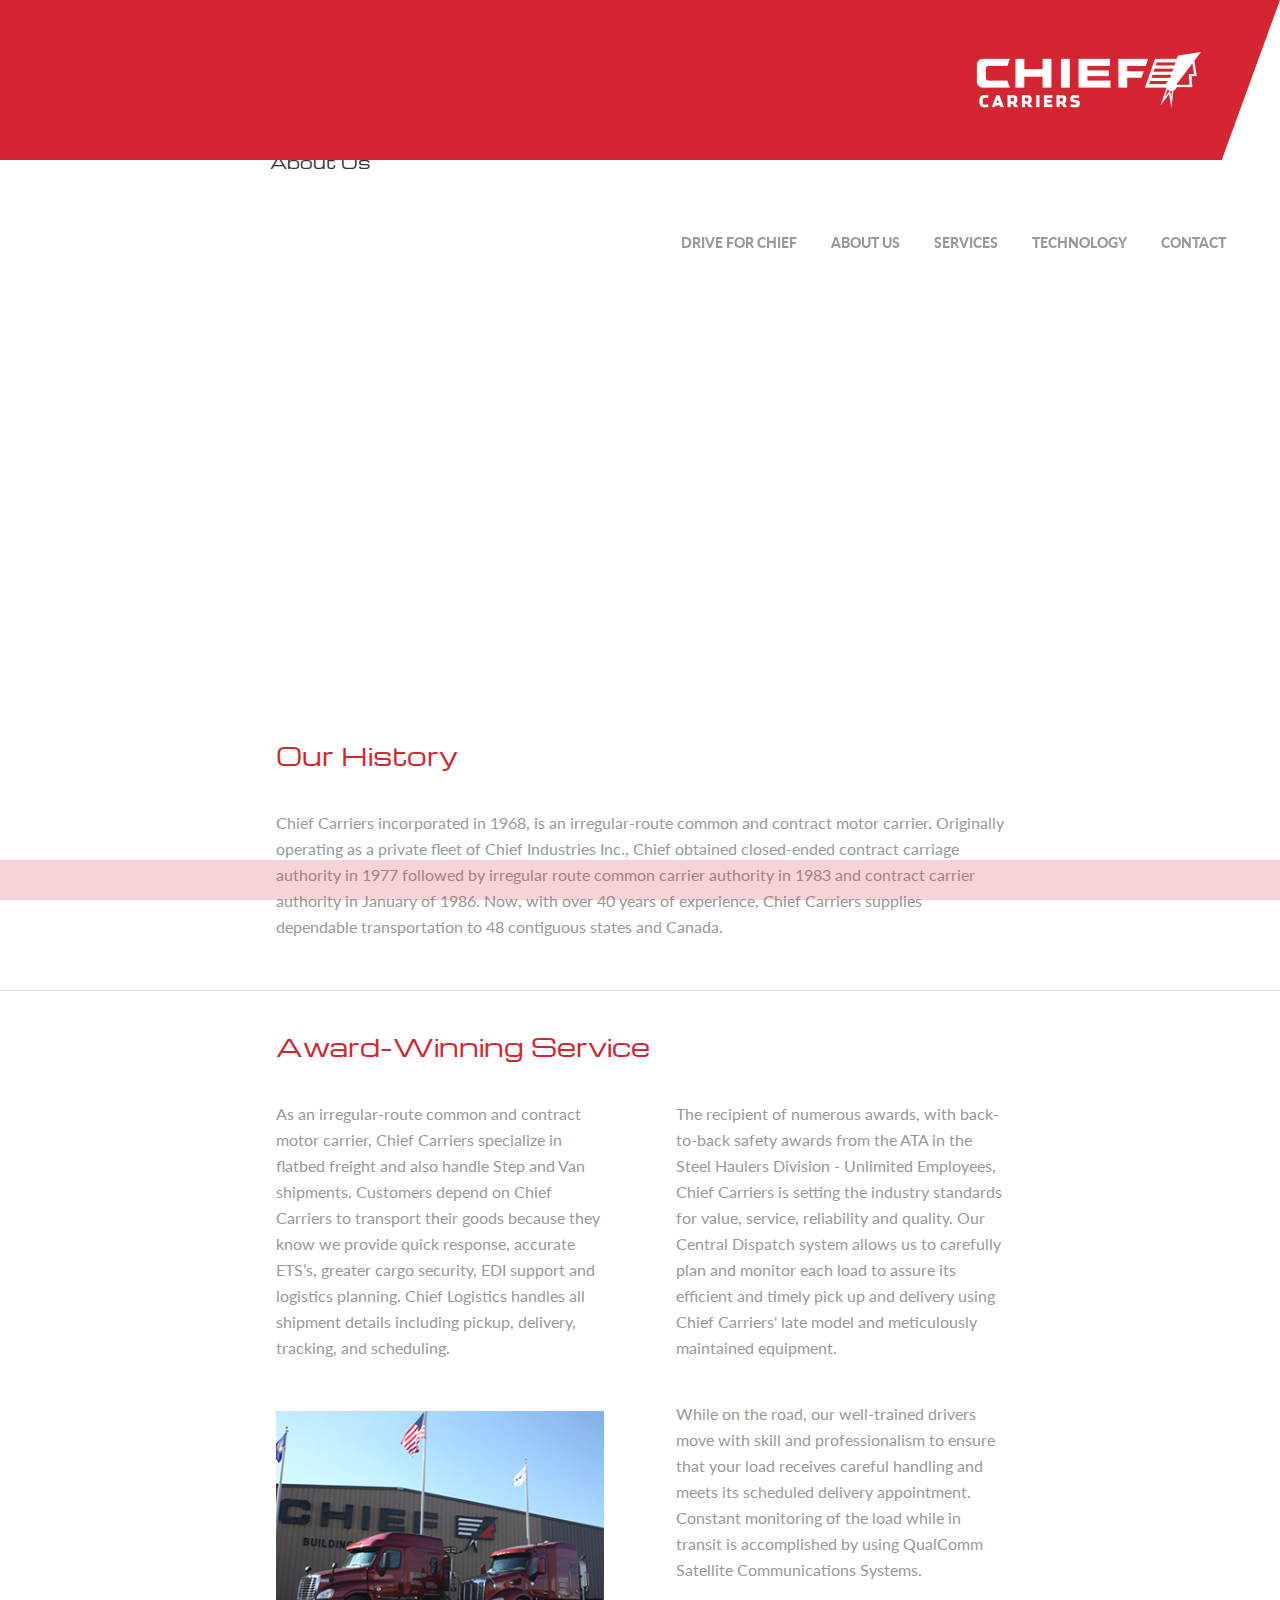
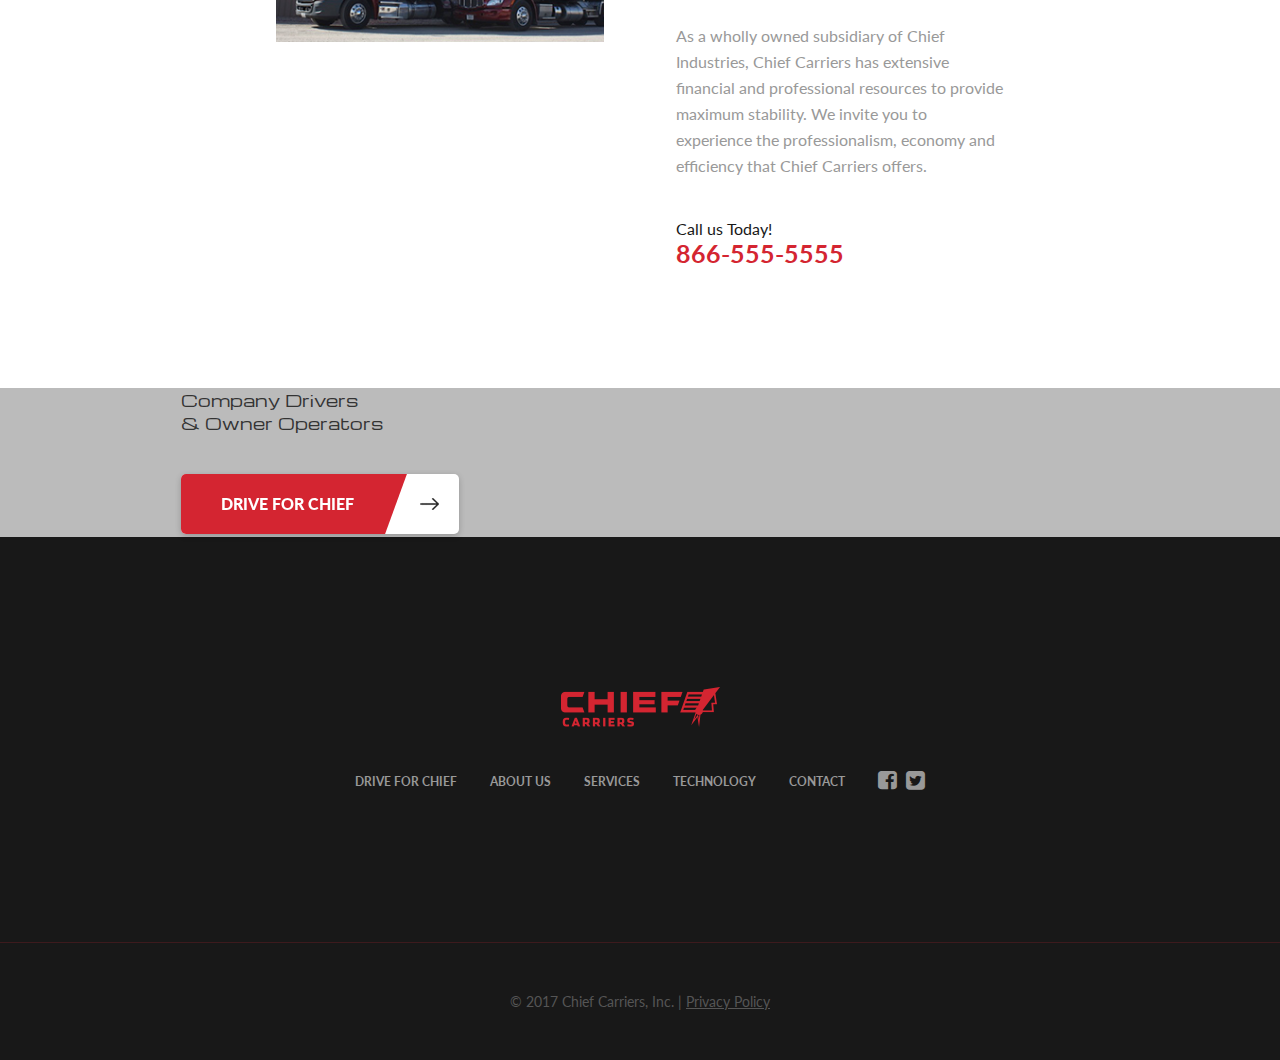
==== about-us.html @ 3b841521 "initial commit" ====
<!DOCTYPE html>
<html>
<head>
    
    <meta charset="utf-8">
    <meta http-equiv="X-UA-Compatible" content="IE=edge,chrome=1">
    <title></title>
    <meta name="description" content="">
    <meta name="viewport" content="width=device-width, initial-scale=1, maximum-scale=1, user-scalable=no"/>

    <link href='https://fonts.googleapis.com/css?family=Lato:300,400,700,900' rel='stylesheet' type='text/css'>
    <link href="https://fonts.googleapis.com/css?family=Michroma" rel="stylesheet">

    <link rel="stylesheet" href="css/font-awesome.min.css">
    <link rel="stylesheet" href="css/main.css">

</head>

<body> 
        
    <header>
    <div class="container">
        <div class="logo"><a href="index.html"><img src="img/logo.png" width="224"></a></div>
        <nav>
            <ul>
                <li><a href="">Drive for Chief</a></li>
                <li><a href="">About Us</a></li>
                <li><a href="">Services</a></li>
                <li><a href="">Technology</a></li>
                <li><a href="">Contact</a></li>
            </ul>
        </nav>
        <ul class="contact-header">
            <li class="phone-header">866-555-5555</li>
            <li>
                <a href=""><i class="fa fa-facebook-square"></i></a>
                &nbsp;
                <a href=""><i class="fa fa-twitter-square"></i></a> 
            </li>
        </ul>
        </div>  
    </header>
        
    <div id="main">

         <div class="page-hero">
            <div class="col-1-2 flex-center">
                <div class="hero-copy">
                    <h3>About Us</h3>
                </div>      
            </div>      
        </div>

        <div class="page-content">
            <div class="container">
                <div class="col-1-1">
                    
                    <h3 class="section-heading">Our History</h3>
                    <p>Chief Carriers incorporated in 1968, is an irregular-route common and contract motor carrier. Originally operating as a private fleet of Chief Industries Inc., Chief obtained closed-ended contract carriage authority in 1977 followed by irregular route common carrier authority in 1983 and contract carrier authority in January of 1986. Now, with over 40 years of experience, Chief Carriers supplies dependable transportation to 48 contiguous states and Canada.</p>
                </div>
            </div>

            <div class="section-break"></div>

            <div class="container">
                
                    <div class="col-1-1">
                        <h3 class="section-heading">Award-Winning Service</h3>
                    </div>
                    <div class="clearfix">
                        <div class="col-1-2">
                             <p>
                                 As an irregular-route common and contract motor carrier, Chief Carriers specialize in flatbed freight and also handle Step and Van shipments. Customers depend on Chief Carriers to transport their goods because they know we provide quick response, accurate ETS’s, greater cargo security, EDI support and logistics planning. Chief Logistics handles all shipment details including pickup, delivery, tracking, and scheduling.
                             </p>
                             <div class="inset-img">
                                <img src="img/about-inset.jpg">   
                             </div>                  
                        </div>
                        <div class="col-1-2">
                            <p>
                                 The recipient of numerous awards, with back-to-back safety awards from the ATA in the Steel Haulers Division - Unlimited Employees, Chief Carriers is setting the industry standards for value, service, reliability and quality. Our Central Dispatch system allows us to carefully plan and monitor each load to assure its efficient and timely pick up and delivery using Chief Carriers' late model and meticulously maintained equipment.
                            </p>
                             <p>
                                 While on the road, our well-trained drivers move with skill and professionalism to ensure that your load receives careful handling and meets its scheduled delivery appointment. Constant monitoring of the load while in transit is accomplished by using QualComm Satellite Communications Systems.
                            </p>
                             <p>
                                 As a wholly owned subsidiary of Chief Industries, Chief Carriers has extensive financial and professional resources to provide maximum stability. We invite you to experience the professionalism, economy and efficiency that Chief Carriers offers.
                            </p>
                            <span class="call-us">
                                Call us Today!<br>
                                <strong>866-555-5555</strong>
                            </span>
                        </div>
                    </div>
                   
                
            </div>

        </div>

        <div class="hero-quart clearfix">
            <div class="red-band"></div>
            <div class="col-1-2">
                <div class="hero-img-skew">
                    <div class="hero-img"></div>
                </div>  
            </div>  
            <div class="col-1-2 flex-center">
                <div class="hero-copy">
                    <h3>Company Drivers<br> &amp; Owner Operators</h3>
                    <a href="" class="btn_primary clearfix">
                        <span></span><strong>Drive for Chief</strong><img src="img/arrow-right.png">
                    </a>
                </div>      
            </div>  
        </div>

        <footer>

            <div class="logo-footer"><img src="img/logo-footer.png" width="159"></div>
            <ul class="nav-footer">
                <li><a href="">Drive for Chief</a></li>
                <li><a href="">About Us</a></li>
                <li><a href="">Services</a></li>
                <li><a href="">Technology</a></li>
                <li><a href="">Contact</a></li>
                <li>
                    <a href=""><i class="fa fa-facebook-square"></i></a>
                    &nbsp;
                    <a href=""><i class="fa fa-twitter-square"></i></a> 
                </li>
            </ul>
            <div class="copyright"><span>&copy; 2017 Chief Carriers, Inc.</span> | <a href="">Privacy Policy</a></div>
        
        </footer>
            
    </div>

    
    <script src="https://code.jquery.com/jquery-1.9.1.js"></script>
    <script src="js/main.js"></script>


</body>
</html>
---- css/main.css ----
@charset "UTF-8";
/* easeOutExpo */
/* easeInOutExpo */
/* ––––––––––––––––––––––––––––––––––––––––––––
RESETS
––––––––––––––––––––––––––––––––––––––––––– */
html, body, div, span, applet, object, iframe,
h1, h2, h3, h4, h5, h6, p, blockquote, pre,
a, abbr, acronym, address, big, cite, code,
del, dfn, em, img, ins, kbd, q, s, samp,
small, strike, strong, sub, sup, tt, var,
b, u, i, center,
dl, dt, dd, ol, ul, li,
fieldset, form, label, legend,
table, caption, tbody, tfoot, thead, tr, th, td,
article, aside, canvas, details, embed,
figure, figcaption, footer, header, hgroup,
menu, nav, output, ruby, section, summary,
time, mark, audio, video {
  margin: 0;
  padding: 0;
  border: 0;
  font-size: 100%;
  font: inherit;
  vertical-align: baseline;
}

article, aside, details, figcaption, figure,
footer, header, hgroup, menu, nav, section {
  display: block;
}

/* ––––––––––––––––––––––––––––––––––––––––––––
HELPERS
––––––––––––––––––––––––––––––––––––––––––– */
.clearfix {
  *zoom: 1;
}

.clearfix:before,
.clearfix:after {
  display: table;
  line-height: 0;
  content: "";
}

.clearfix:after {
  clear: both;
}

.clear {
  clear: both;
}

*,
*:after,
*:before {
  -webkit-box-sizing: border-box;
  -moz-box-sizing: border-box;
  box-sizing: border-box;
}

.flex-center {
  display: flex;
  align-items: center;
  justify-content: center;
}

.flex-center-v {
  display: flex;
  align-items: center;
}

/* ––––––––––––––––––––––––––––––––––––––––––––
GLOBAL STYLES
––––––––––––––––––––––––––––––––––––––––––– */
html, body {
  height: 100%;
  font-family: "Lato", sans-serif;
  font-weight: 400;
  -webkit-font-smoothing: antialiased;
  background: #bbb;
  color: #333;
}

#main {
  width: 100%;
  padding-top: 150px;
  margin: 0 auto;
  height: 100%;
  background: white;
}

.container {
  position: relative;
  width: 100%;
  max-width: 800px;
  margin: 0 auto;
}

section {
  padding: 0;
}

.col-1-2 {
  width: 50%;
  float: left;
}

.col-1-3 {
  width: 33.33333%;
  float: left;
}

.col-1-4 {
  width: 25%;
  float: left;
}

.col-20 {
  width: 20%;
  padding-right: 10px;
  float: left;
}
.col-20:last-child {
  padding-right: 0;
}

.col-25 {
  width: 25%;
  padding-right: 10px;
  float: left;
}
.col-25:last-child {
  padding-right: 0;
}

.col-30 {
  width: 30%;
  padding-right: 10px;
  float: left;
}
.col-30:last-child {
  padding-right: 0;
}

.col-40 {
  width: 40%;
  padding-right: 10px;
  float: left;
}
.col-40:last-child {
  padding-right: 0;
}

.col-50 {
  width: 50%;
  padding-right: 10px;
  float: left;
}
.col-50:last-child {
  padding-right: 0;
}

.col-75 {
  width: 75%;
  padding-right: 10px;
  float: left;
}
.col-75:last-child {
  padding-right: 0;
}

.col-80 {
  width: 80%;
  float: left;
}

.btn_primary {
  position: relative;
  display: inline-block;
  padding-right: 45px;
  height: 60px;
  font-size: 16px;
  line-height: 60px;
  text-transform: uppercase;
  text-decoration: none;
  font-weight: 900;
  background: white;
  box-shadow: 0 2px 6px 0 rgba(0, 0, 0, 0.2);
  color: white;
  border-radius: 5px;
  margin-top: 40px;
  overflow: hidden;
  cursor: pointer;
  -moz-transform: translateZ(1px);
  -o-transform: translateZ(1px);
  -ms-transform: translateZ(1px);
  -webkit-transform: translateZ(1px);
  transform: translateZ(1px);
  -webkit-transition: box-shadow 0.6s cubic-bezier(0.19, 1, 0.22, 1);
  -moz-transition: box-shadow 0.6s cubic-bezier(0.19, 1, 0.22, 1);
  -ms-transition: box-shadow 0.6s cubic-bezier(0.19, 1, 0.22, 1);
  -o-transition: box-shadow 0.6s cubic-bezier(0.19, 1, 0.22, 1);
  transition: box-shadow 0.6s cubic-bezier(0.19, 1, 0.22, 1);
}
.btn_primary span {
  position: absolute;
  z-index: 4;
  top: 0;
  left: -63px;
  width: 100%;
  height: 100%;
  display: block;
  background: #d42531;
  -moz-transform: skew(-20deg, 0deg);
  -o-transform: skew(-20deg, 0deg);
  -ms-transform: skew(-20deg, 0deg);
  -webkit-transform: skew(-20deg, 0deg);
  transform: skew(-20deg, 0deg);
}
.btn_primary strong {
  display: block;
  position: relative;
  z-index: 6;
  padding: 0 60px 0 40px;
}
.btn_primary img {
  position: absolute;
  top: 0;
  right: 0;
  z-index: 2;
  display: block;
}
.btn_primary:hover {
  box-shadow: 0 6px 12px 0 rgba(0, 0, 0, 0.4);
}
.btn_primary:hover img {
  -webkit-animation: arrow-next .3s 1;
  -moz-animation: arrow-next .3s 1;
  -o-animation: arrow-next .3s 1;
  animation: arrow-next .3s 1;
}
.btn_primary:focus {
  outline: none;
}

@-webkit-keyframes arrow-next {
  0% {
    -moz-transform: translateX(0);
    -o-transform: translateX(0);
    -ms-transform: translateX(0);
    -webkit-transform: translateX(0);
    transform: translateX(0);
  }
  55% {
    -moz-transform: translateX(60px);
    -o-transform: translateX(60px);
    -ms-transform: translateX(60px);
    -webkit-transform: translateX(60px);
    transform: translateX(60px);
  }
  56% {
    -moz-transform: translateX(-60px);
    -o-transform: translateX(-60px);
    -ms-transform: translateX(-60px);
    -webkit-transform: translateX(-60px);
    transform: translateX(-60px);
  }
  60% {
    -moz-transform: translateX(-60px);
    -o-transform: translateX(-60px);
    -ms-transform: translateX(-60px);
    -webkit-transform: translateX(-60px);
    transform: translateX(-60px);
  }
  100% {
    -moz-transform: translateX(0);
    -o-transform: translateX(0);
    -ms-transform: translateX(0);
    -webkit-transform: translateX(0);
    transform: translateX(0);
  }
}
@-moz-keyframes arrow-next {
  0% {
    -moz-transform: translateX(0);
    -o-transform: translateX(0);
    -ms-transform: translateX(0);
    -webkit-transform: translateX(0);
    transform: translateX(0);
  }
  55% {
    -moz-transform: translateX(60px);
    -o-transform: translateX(60px);
    -ms-transform: translateX(60px);
    -webkit-transform: translateX(60px);
    transform: translateX(60px);
  }
  56% {
    -moz-transform: translateX(-60px);
    -o-transform: translateX(-60px);
    -ms-transform: translateX(-60px);
    -webkit-transform: translateX(-60px);
    transform: translateX(-60px);
  }
  60% {
    -moz-transform: translateX(-60px);
    -o-transform: translateX(-60px);
    -ms-transform: translateX(-60px);
    -webkit-transform: translateX(-60px);
    transform: translateX(-60px);
  }
  100% {
    -moz-transform: translateX(0);
    -o-transform: translateX(0);
    -ms-transform: translateX(0);
    -webkit-transform: translateX(0);
    transform: translateX(0);
  }
}
@-o-keyframes arrow-next {
  0% {
    -moz-transform: translateX(0);
    -o-transform: translateX(0);
    -ms-transform: translateX(0);
    -webkit-transform: translateX(0);
    transform: translateX(0);
  }
  55% {
    -moz-transform: translateX(60px);
    -o-transform: translateX(60px);
    -ms-transform: translateX(60px);
    -webkit-transform: translateX(60px);
    transform: translateX(60px);
  }
  56% {
    -moz-transform: translateX(-60px);
    -o-transform: translateX(-60px);
    -ms-transform: translateX(-60px);
    -webkit-transform: translateX(-60px);
    transform: translateX(-60px);
  }
  60% {
    -moz-transform: translateX(-60px);
    -o-transform: translateX(-60px);
    -ms-transform: translateX(-60px);
    -webkit-transform: translateX(-60px);
    transform: translateX(-60px);
  }
  100% {
    -moz-transform: translateX(0);
    -o-transform: translateX(0);
    -ms-transform: translateX(0);
    -webkit-transform: translateX(0);
    transform: translateX(0);
  }
}
@keyframes arrow-next {
  0% {
    -moz-transform: translateX(0);
    -o-transform: translateX(0);
    -ms-transform: translateX(0);
    -webkit-transform: translateX(0);
    transform: translateX(0);
  }
  55% {
    -moz-transform: translateX(60px);
    -o-transform: translateX(60px);
    -ms-transform: translateX(60px);
    -webkit-transform: translateX(60px);
    transform: translateX(60px);
  }
  56% {
    -moz-transform: translateX(-60px);
    -o-transform: translateX(-60px);
    -ms-transform: translateX(-60px);
    -webkit-transform: translateX(-60px);
    transform: translateX(-60px);
  }
  60% {
    -moz-transform: translateX(-60px);
    -o-transform: translateX(-60px);
    -ms-transform: translateX(-60px);
    -webkit-transform: translateX(-60px);
    transform: translateX(-60px);
  }
  100% {
    -moz-transform: translateX(0);
    -o-transform: translateX(0);
    -ms-transform: translateX(0);
    -webkit-transform: translateX(0);
    transform: translateX(0);
  }
}
header {
  position: fixed;
  z-index: 9999;
  top: 0;
  width: 100%;
  height: 160px;
  -webkit-transform: translateZ(0);
  -webkit-backface-visibility: hidden;
}
header .container {
  max-width: 100%;
  height: 160px;
}
header .header-wrap {
  width: 100%;
  height: 160px;
  background: #181818;
}
header .btn_apply_header {
  position: absolute;
  overflow: hidden;
  z-index: 4;
  top: 0;
  right: 0;
  display: inline-block;
  text-transform: uppercase;
  text-decoration: none;
  font-size: 16px;
  line-height: 50px;
  text-indent: 20px;
  font-weight: 900;
  color: white;
  text-align: center;
  height: 50px;
  width: 200px;
  cursor: pointer;
  -webkit-transition: all 0.6s cubic-bezier(0.19, 1, 0.22, 1);
  -moz-transition: all 0.6s cubic-bezier(0.19, 1, 0.22, 1);
  -ms-transition: all 0.6s cubic-bezier(0.19, 1, 0.22, 1);
  -o-transition: all 0.6s cubic-bezier(0.19, 1, 0.22, 1);
  transition: all 0.6s cubic-bezier(0.19, 1, 0.22, 1);
}
header .btn_apply_header span {
  position: absolute;
  right: -20px;
  display: block;
  width: 100%;
  height: 50px;
  background: #d42531;
  -moz-transform: skew(-20deg, 0deg);
  -o-transform: skew(-20deg, 0deg);
  -ms-transform: skew(-20deg, 0deg);
  -webkit-transform: skew(-20deg, 0deg);
  transform: skew(-20deg, 0deg);
}
header .btn_apply_header strong {
  position: relative;
  margin-left: 21px;
  z-index: 4;
  -moz-transform: skew(0deg, 0deg);
  -o-transform: skew(0deg, 0deg);
  -ms-transform: skew(0deg, 0deg);
  -webkit-transform: skew(0deg, 0deg);
  transform: skew(0deg, 0deg);
}
header .phone_header {
  position: absolute;
  z-index: 4;
  top: 0;
  right: 220px;
  font-size: 12px;
  line-height: 50px;
  text-transform: uppercase;
  color: rgba(255, 255, 255, 0.5);
  height: 50px;
  font-weight: 700;
}
header .phone_header strong {
  font-size: 16px;
  font-weight: 900;
  color: #999;
}
header .logo-wrap {
  overflow: hidden;
  width: 52%;
  float: left;
  height: 160px;
  overflow-x: hidden;
}
header .logo {
  position: relative;
  z-index: 2;
  display: inline-block;
  width: 100%;
  height: 160px;
  text-align: center;
  background: #d42531;
  transform-origin: top left;
  -moz-transform: skew(-20deg, 0deg);
  -o-transform: skew(-20deg, 0deg);
  -ms-transform: skew(-20deg, 0deg);
  -webkit-transform: skew(-20deg, 0deg);
  transform: skew(-20deg, 0deg);
  overflow: hidden;
}
header .logo img {
  position: absolute;
  top: 0;
  right: 50px;
  -moz-transform: skew(20deg, 0deg);
  -o-transform: skew(20deg, 0deg);
  -ms-transform: skew(20deg, 0deg);
  -webkit-transform: skew(20deg, 0deg);
  transform: skew(20deg, 0deg);
}
header nav {
  float: right;
  width: 48%;
}
header nav li {
  position: relative;
  display: inline;
  margin: 0 15px;
  font-size: 14px;
  line-height: 160px;
  font-weight: 900;
  text-transform: uppercase;
}
header nav li a {
  color: #999;
  text-decoration: none;
  -webkit-transition: color 0.6s cubic-bezier(0.19, 1, 0.22, 1);
  -moz-transition: color 0.6s cubic-bezier(0.19, 1, 0.22, 1);
  -ms-transition: color 0.6s cubic-bezier(0.19, 1, 0.22, 1);
  -o-transition: color 0.6s cubic-bezier(0.19, 1, 0.22, 1);
  transition: color 0.6s cubic-bezier(0.19, 1, 0.22, 1);
}
header nav li i {
  font-size: 12px !important;
  vertical-align: 2px;
  margin-left: 4px;
  color: #999;
  -webkit-transition: color 0.6s cubic-bezier(0.19, 1, 0.22, 1);
  -moz-transition: color 0.6s cubic-bezier(0.19, 1, 0.22, 1);
  -ms-transition: color 0.6s cubic-bezier(0.19, 1, 0.22, 1);
  -o-transition: color 0.6s cubic-bezier(0.19, 1, 0.22, 1);
  transition: color 0.6s cubic-bezier(0.19, 1, 0.22, 1);
}
header nav li.phone {
  color: #999;
  font-weight: 900;
}
header nav li.phone i {
  font-size: 14px !important;
  vertical-align: 0px;
  margin-right: 4px;
  color: #999;
}
header nav li.phone:hover i {
  color: #999;
}
header nav li:hover a, header nav li:hover i {
  color: white;
}
header nav li:hover .sub-menu li a {
  color: #999;
}
header nav li .sub-menu {
  display: none;
  position: absolute;
  left: -29px;
  top: 0;
  width: 200px;
}
header nav li .sub-menu ul {
  margin-top: 30px;
  padding: 20px 15px;
  background: #d42531;
  border-radius: 5px;
  box-shadow: 0 2px 6px 0 rgba(0, 0, 0, 0.2);
}
header nav li .sub-menu li {
  display: block;
  font-size: 16px;
  text-transform: none;
  line-height: 18px;
  font-weight: 700;
  padding: 10px 0;
  letter-spacing: 0;
}
header nav li .sub-menu li a {
  color: white !important;
}
header .contact-header {
  position: absolute;
  top: 68px;
  right: 50px;
  font-size: 16px;
  line-height: 16px;
  font-weight: 700;
}
header .contact-header li {
  color: #999;
  display: inline;
}
header .contact-header li.phone-header {
  margin-right: 15px;
  letter-spacing: 0;
}
header .contact-header li i {
  font-size: 16px;
  vertical-align: 0px;
  margin-right: 4px;
}
header .contact-header li a {
  color: #999;
  text-decoration: none;
  -webkit-transition: color 0.6s cubic-bezier(0.19, 1, 0.22, 1);
  -moz-transition: color 0.6s cubic-bezier(0.19, 1, 0.22, 1);
  -ms-transition: color 0.6s cubic-bezier(0.19, 1, 0.22, 1);
  -o-transition: color 0.6s cubic-bezier(0.19, 1, 0.22, 1);
  transition: color 0.6s cubic-bezier(0.19, 1, 0.22, 1);
}
header .contact-header li a:hover {
  color: white;
}

footer {
  padding: 150px 0 0 0;
  background: #181818;
  text-align: center;
}
footer .nav-footer {
  width: 100%;
  text-align: center;
  margin-top: 40px;
  font-size: 12px;
  line-height: 12px;
  font-weight: 700;
  text-transform: uppercase;
}
footer .nav-footer li {
  display: inline;
  margin: 0 15px;
}
footer .nav-footer li i {
  font-size: 22px;
  vertical-align: -2px;
}
footer .nav-footer a {
  color: #999;
  text-decoration: none;
  -webkit-transition: color 0.6s cubic-bezier(0.19, 1, 0.22, 1);
  -moz-transition: color 0.6s cubic-bezier(0.19, 1, 0.22, 1);
  -ms-transition: color 0.6s cubic-bezier(0.19, 1, 0.22, 1);
  -o-transition: color 0.6s cubic-bezier(0.19, 1, 0.22, 1);
  transition: color 0.6s cubic-bezier(0.19, 1, 0.22, 1);
}
footer .nav-footer a:hover {
  color: white;
}
footer .copyright {
  width: 100%;
  margin-top: 150px;
  padding: 50px 0;
  border-top: 1px solid rgba(212, 37, 49, 0.2);
  color: #555;
  font-size: 14px;
}
footer .copyright a {
  color: #555;
  -webkit-transition: color 0.6s cubic-bezier(0.19, 1, 0.22, 1);
  -moz-transition: color 0.6s cubic-bezier(0.19, 1, 0.22, 1);
  -ms-transition: color 0.6s cubic-bezier(0.19, 1, 0.22, 1);
  -o-transition: color 0.6s cubic-bezier(0.19, 1, 0.22, 1);
  transition: color 0.6s cubic-bezier(0.19, 1, 0.22, 1);
}
footer .copyright a:hover {
  color: #999;
}

/* ––––––––––––––––––––––––––––––––––––––––––––
TYPOGRAPHY
––––––––––––––––––––––––––––––––––––––––––– */
h2, h3 {
  font-family: "Michroma";
  -webkit-font-smoothing: antialiased;
}

.page-content {
  padding: 90px 0 120px 0;
  background: white;
}
.page-content .page-content_heading {
  font-size: 30px;
  line-height: 40px;
  color: #d42531;
  margin-bottom: 60px;
}
.page-content p {
  margin-top: 40px;
  font-size: 16px;
  line-height: 26px;
  color: #999;
  letter-spacing: 0;
}
.page-content .section-break {
  margin: 50px 0 40px 0;
  height: 1px;
  background: #ddd;
}
.page-content .col-1-2, .page-content .col-1-1 {
  padding: 0 4.5%;
}
.page-content .col-1-2 img {
  width: 100%;
}
.page-content .inset-img {
  margin-top: 50px;
}

.call-us {
  display: block;
  margin-top: 40px;
  color: #181818;
  letter-spacing: 0;
}
.call-us strong {
  font-size: 25px;
  color: #d42531;
  font-weight: 700;
}

.section-heading {
  font-size: 25px;
  line-height: 30px;
  color: #d42531;
}

.red-band {
  position: absolute;
  z-index: 4;
  height: 40px;
  width: 100%;
  bottom: 0;
  background: rgba(212, 37, 49, 0.2);
}

.slider {
  position: relative;
  width: 100%;
  height: 65%;
  min-height: 600px;
}
.slider .slides {
  position: absolute;
  top: 0;
  left: 0;
  width: 100%;
  height: 100%;
  will-change: transform;
}
.slider .slick-list, .slider .slick-track {
  height: 100%;
}
.slider .slick-slide:focus {
  outline: none;
}
.slider .prev-arrow {
  position: absolute;
  text-align: center;
  z-index: 88;
  height: 60px;
  width: 60px;
  left: 60px;
  top: 50%;
  margin-top: -30px;
  cursor: pointer;
}
.slider .prev-arrow .arrow-bg {
  display: block;
  position: relative;
  z-index: 0;
  height: 60px;
  width: 60px;
  background: white;
  box-shadow: 0 2px 6px 0 rgba(0, 0, 0, 0.2);
  border-radius: 100%;
  -moz-transform: scale(1);
  -o-transform: scale(1);
  -ms-transform: scale(1);
  -webkit-transform: scale(1);
  transform: scale(1);
  -webkit-transition: all 0.8s cubic-bezier(0.19, 1, 0.22, 1);
  -moz-transition: all 0.8s cubic-bezier(0.19, 1, 0.22, 1);
  -ms-transition: all 0.8s cubic-bezier(0.19, 1, 0.22, 1);
  -o-transition: all 0.8s cubic-bezier(0.19, 1, 0.22, 1);
  transition: all 0.8s cubic-bezier(0.19, 1, 0.22, 1);
}
.slider .prev-arrow img {
  position: absolute;
  top: 13px;
  left: 19px;
  z-index: 2;
}
.slider .prev-arrow:focus {
  outline: none;
}
.slider .prev-arrow:hover .arrow-bg {
  -moz-transform: scale(1.15);
  -o-transform: scale(1.15);
  -ms-transform: scale(1.15);
  -webkit-transform: scale(1.15);
  transform: scale(1.15);
  box-shadow: 0 6px 12px 0 rgba(0, 0, 0, 0.3);
}
.slider .next-arrow {
  position: absolute;
  text-align: center;
  z-index: 88;
  height: 60px;
  width: 60px;
  right: 60px;
  top: 50%;
  margin-top: -30px;
  cursor: pointer;
}
.slider .next-arrow .arrow-bg {
  display: block;
  position: relative;
  z-index: 0;
  height: 60px;
  width: 60px;
  background: white;
  box-shadow: 0 2px 6px 0 rgba(0, 0, 0, 0.2);
  border-radius: 100%;
  -moz-transform: scale(1);
  -o-transform: scale(1);
  -ms-transform: scale(1);
  -webkit-transform: scale(1);
  transform: scale(1);
  -webkit-transition: all 0.8s cubic-bezier(0.19, 1, 0.22, 1);
  -moz-transition: all 0.8s cubic-bezier(0.19, 1, 0.22, 1);
  -ms-transition: all 0.8s cubic-bezier(0.19, 1, 0.22, 1);
  -o-transition: all 0.8s cubic-bezier(0.19, 1, 0.22, 1);
  transition: all 0.8s cubic-bezier(0.19, 1, 0.22, 1);
}
.slider .next-arrow img {
  position: absolute;
  top: 13px;
  right: 19px;
  z-index: 2;
}
.slider .next-arrow:focus {
  outline: none;
}
.slider .next-arrow:hover .arrow-bg {
  -moz-transform: scale(1.15);
  -o-transform: scale(1.15);
  -ms-transform: scale(1.15);
  -webkit-transform: scale(1.15);
  transform: scale(1.15);
  box-shadow: 0 6px 12px 0 rgba(0, 0, 0, 0.3);
}
.slider .slick-dots {
  position: absolute;
  bottom: 40px;
  width: 100%;
  text-align: center;
}
.slider .slick-dots li {
  display: inline;
  margin: 0 8px;
}
.slider .slick-dots li a {
  display: inline-block;
  background: rgba(255, 255, 255, 0.5);
  width: 10px;
  height: 10px;
  border-radius: 100%;
  -webkit-transition: all 0.8s cubic-bezier(0.19, 1, 0.22, 1);
  -moz-transition: all 0.8s cubic-bezier(0.19, 1, 0.22, 1);
  -ms-transition: all 0.8s cubic-bezier(0.19, 1, 0.22, 1);
  -o-transition: all 0.8s cubic-bezier(0.19, 1, 0.22, 1);
  transition: all 0.8s cubic-bezier(0.19, 1, 0.22, 1);
}
.slider .slick-dots li.slick-active a {
  background: white;
}

.hero {
  width: 100%;
  height: 100%;
}
.hero .col-1-2 {
  height: 100%;
}
.hero .col-1-2.l-right {
  float: right;
}
.hero .hero-copy {
  height: 100%;
  text-align: center;
  -webkit-backface-visibility: hidden;
}
.hero .hero-copy h2 {
  font-size: 50px;
  line-height: 60px;
  color: white;
}
.hero .hero-copy h2 span {
  display: block;
  -moz-transform: translateY(50px);
  -o-transform: translateY(50px);
  -ms-transform: translateY(50px);
  -webkit-transform: translateY(50px);
  transform: translateY(50px);
  opacity: 0;
  filter: alpha(opacity=0);
  -webkit-transition: all 0.8s cubic-bezier(0.19, 1, 0.22, 1);
  -moz-transition: all 0.8s cubic-bezier(0.19, 1, 0.22, 1);
  -ms-transition: all 0.8s cubic-bezier(0.19, 1, 0.22, 1);
  -o-transition: all 0.8s cubic-bezier(0.19, 1, 0.22, 1);
  transition: all 0.8s cubic-bezier(0.19, 1, 0.22, 1);
}
.hero .hero-copy h3 {
  font-size: 25px;
  line-height: 30px;
  color: rgba(255, 255, 255, 0.7);
  margin-bottom: 10px;
}
.hero .hero-copy p {
  font-size: 22px;
  line-height: 32px;
  font-weight: 400;
  padding-top: 15px;
  color: rgba(255, 255, 255, 0.85);
}
.hero .hero-copy p span {
  display: block;
  -moz-transform: translateY(25px);
  -o-transform: translateY(25px);
  -ms-transform: translateY(25px);
  -webkit-transform: translateY(25px);
  transform: translateY(25px);
  opacity: 0;
  filter: alpha(opacity=0);
  -webkit-transition: all 0.8s 0.15s cubic-bezier(0.19, 1, 0.22, 1);
  -moz-transition: all 0.8s 0.15s cubic-bezier(0.19, 1, 0.22, 1);
  -ms-transition: all 0.8s 0.15s cubic-bezier(0.19, 1, 0.22, 1);
  -o-transition: all 0.8s 0.15s cubic-bezier(0.19, 1, 0.22, 1);
  transition: all 0.8s 0.15s cubic-bezier(0.19, 1, 0.22, 1);
}
.hero .hero-copy.active h2 span, .hero .hero-copy.active p span {
  -moz-transform: translateY(0);
  -o-transform: translateY(0);
  -ms-transform: translateY(0);
  -webkit-transform: translateY(0);
  transform: translateY(0);
  opacity: 1;
  filter: alpha(opacity=100);
}

.page-hero {
  width: 100%;
  height: 65%;
  min-height: 500px;
}
.page-hero .hero-copy {
  height: 100%;
  text-align: center;
}
.page-hero .hero-copy h2 {
  font-size: 50px;
  line-height: 60px;
  color: white;
}
.page-hero .hero-copy p {
  max-width: 700px;
  margin: 0 auto;
  font-size: 20px;
  line-height: 30px;
  font-weight: 400;
  padding-top: 15px;
  color: rgba(255, 255, 255, 0.85);
}
.page-hero .hero-copy p span {
  display: block;
  -moz-transform: translateY(25px);
  -o-transform: translateY(25px);
  -ms-transform: translateY(25px);
  -webkit-transform: translateY(25px);
  transform: translateY(25px);
  opacity: 0;
  filter: alpha(opacity=0);
  -webkit-transition: all 0.8s 0.15s cubic-bezier(0.19, 1, 0.22, 1);
  -moz-transition: all 0.8s 0.15s cubic-bezier(0.19, 1, 0.22, 1);
  -ms-transition: all 0.8s 0.15s cubic-bezier(0.19, 1, 0.22, 1);
  -o-transition: all 0.8s 0.15s cubic-bezier(0.19, 1, 0.22, 1);
  transition: all 0.8s 0.15s cubic-bezier(0.19, 1, 0.22, 1);
}
.page-hero .hero-copy a {
  margin-top: 40px;
}

.t-white {
  color: white;
}

.hiring-hero {
  position: relative;
  padding: 200px 0;
  text-align: center;
  background: #181818 url(../img/pay.jpg) no-repeat center;
  background-size: cover;
}
.hiring-hero h2 {
  font-size: 40px;
  line-height: 50px;
}
.hiring-hero h3 {
  font-size: 20px;
  line-height: 25px;
  color: rgba(0, 0, 0, 0.6);
  padding-bottom: 5px;
}

.page-intro {
  padding: 90px 30px 90px 30px;
  text-align: center;
}
.page-intro p {
  font-size: 18px;
  line-height: 28px;
}

.quick-app-section {
  background: #f6f6f6;
}
.quick-app-section .container {
  max-width: 960px;
}
.quick-app-section .col-1-2 {
  padding: 60px 0;
}
.quick-app-section .col-1-2:first-child {
  padding-right: 5%;
}
.quick-app-section .quick-app-section_copy > div {
  margin: 0 auto;
  text-align: center;
}
.quick-app-section .quick-app-section_copy h3 {
  font-size: 30px;
  line-height: 30px;
  margin-bottom: 15px;
  color: #d42531;
}
.quick-app-section .quick-app-section_copy p {
  font-size: 18px;
  line-height: 28px;
  margin-bottom: 40px;
}
.quick-app-section .quick-app-section_copy ul {
  margin-top: 50px;
}
.quick-app-section .quick-app-section_copy ul li {
  font-size: 16px;
  line-height: 18px;
  padding: 15px 0;
  list-style: none;
  color: #777;
}
.quick-app-section .quick-app-section_copy ul li span {
  display: none;
  width: 30px;
  height: 1px;
  background: #222;
  margin-right: 10px;
}
.quick-app-section .quick-app-section_copy ul li strong {
  font-weight: 700;
  color: #222;
}
.quick-app-section form {
  padding: 60px 30px;
  text-align: center;
  background: white;
  -webkit-border-radius: 5px;
  border-radius: 5px;
  background-clip: padding-box;
  box-shadow: 0 0 6px 0 rgba(0, 0, 0, 0.2);
}
.quick-app-section form .form-header h3 {
  font-size: 30px;
  line-height: 30px;
  margin-bottom: 15px;
  color: #d42531;
}
.quick-app-section form .form-header p {
  font-size: 16px;
  line-height: 26px;
  margin-bottom: 30px;
}
.quick-app-section form .field-group {
  text-align: left;
  margin: 10px 0;
}
.quick-app-section form .field-group .field input {
  width: 100%;
  height: 50px;
  padding: 0 15px;
  background: white;
  -webkit-border-radius: 5px;
  border-radius: 5px;
  background-clip: padding-box;
  border: 1px solid #ddd;
  font-size: 14px;
  font-family: "Lato", sans-serif;
}
.quick-app-section form .field-group .field input:focus {
  outline: none;
}
.quick-app-section form .field-group .field label {
  height: 50px;
  font-size: 14px;
  line-height: 50px;
  padding: 10px 15px;
  color: #777;
}
.quick-app-section form .field-group .field button {
  width: 100%;
  border: 0;
  font-family: "Lato", sans-serif;
  line-height: 58px;
  margin-top: 0;
  -moz-transform: translateZ(1px);
  -o-transform: translateZ(1px);
  -ms-transform: translateZ(1px);
  -webkit-transform: translateZ(1px);
  transform: translateZ(1px);
}
.quick-app-section form .field-group .field button span {
  background: #222;
}
.quick-app-section form .field-group.checkbox {
  margin-top: 30px;
  font-size: 14px;
  color: #777;
  text-align: center;
}
.quick-app-section form .field-group.checkbox input {
  vertical-align: 1.5px;
}
.quick-app-section form .select-style {
  height: 50px;
  padding: 0;
  border: 1px solid #ddd;
  -webkit-border-radius: 5px;
  border-radius: 5px;
  background-clip: padding-box;
  overflow: hidden;
  background: url(../img/chevron-down.png) no-repeat right 15px center;
}
.quick-app-section form .select-style select {
  padding: 0 15px;
  width: 100%;
  height: 50px;
  margin-left: 0px;
  margin-top: -1px;
  font-size: 14px;
  font-family: "Lato", sans-serif;
  font-weight: 400;
  color: #777;
  border: none;
  box-shadow: none;
  background-color: transparent;
  background-image: none;
  -webkit-appearance: none;
  -moz-appearance: none;
  appearance: none;
}
.quick-app-section form .select-style select:focus {
  outline: none;
}
.quick-app-section form a {
  display: inline-block;
  font-size: 14px;
  color: #7d7d7d;
  margin-top: 10px;
  text-decoration: none;
}
.quick-app-section form a:hover {
  text-decoration: underline;
}
.quick-app-section form ::-webkit-input-placeholder {
  color: #777;
}
.quick-app-section form ::-moz-placeholder {
  color: #777;
}
.quick-app-section form :-ms-input-placeholder {
  color: #777;
}
.quick-app-section form :-moz-placeholder {
  color: #777;
}

.driver-pay {
  padding: 120px 30px;
  background: white;
  text-align: center;
}
.driver-pay h3 {
  font-size: 30px;
  line-height: 30px;
  margin-bottom: 30px;
  color: #d42531;
}
.driver-pay h4 {
  font-size: 18px;
  line-height: 28px;
  font-weight: 900;
}
.driver-pay p {
  font-size: 18px;
  line-height: 28px;
  margin-bottom: 50px;
}
.driver-pay .pay-chart {
  margin-top: 60px;
}
.driver-pay .pay-chart p {
  font-size: 14px;
  margin-top: 20px;
  font-weight: 700;
}
.driver-pay .pay-chart .col-1-5 {
  font-size: 14px;
  width: 20%;
  float: left;
  text-align: center;
  padding: 15px;
  border-right: 1px solid #ddd;
}
.driver-pay .pay-chart .col-1-5:last-child {
  border-right: 0;
}
.driver-pay .pay-chart .col-1-5:nth-child(odd) {
  background: #f6f6f6;
}
.driver-pay .pay-chart .row {
  border: 1px solid #ddd;
  border-bottom: 0;
}
.driver-pay .pay-chart .row:nth-child(2) {
  border-bottom: 1px solid #ddd;
}
.driver-pay .pay-chart .row:nth-child(2) .col-1-5 {
  padding: 30px 15px;
  font-size: 16px;
  font-weight: 700;
}

/*# sourceMappingURL=main.css.map */
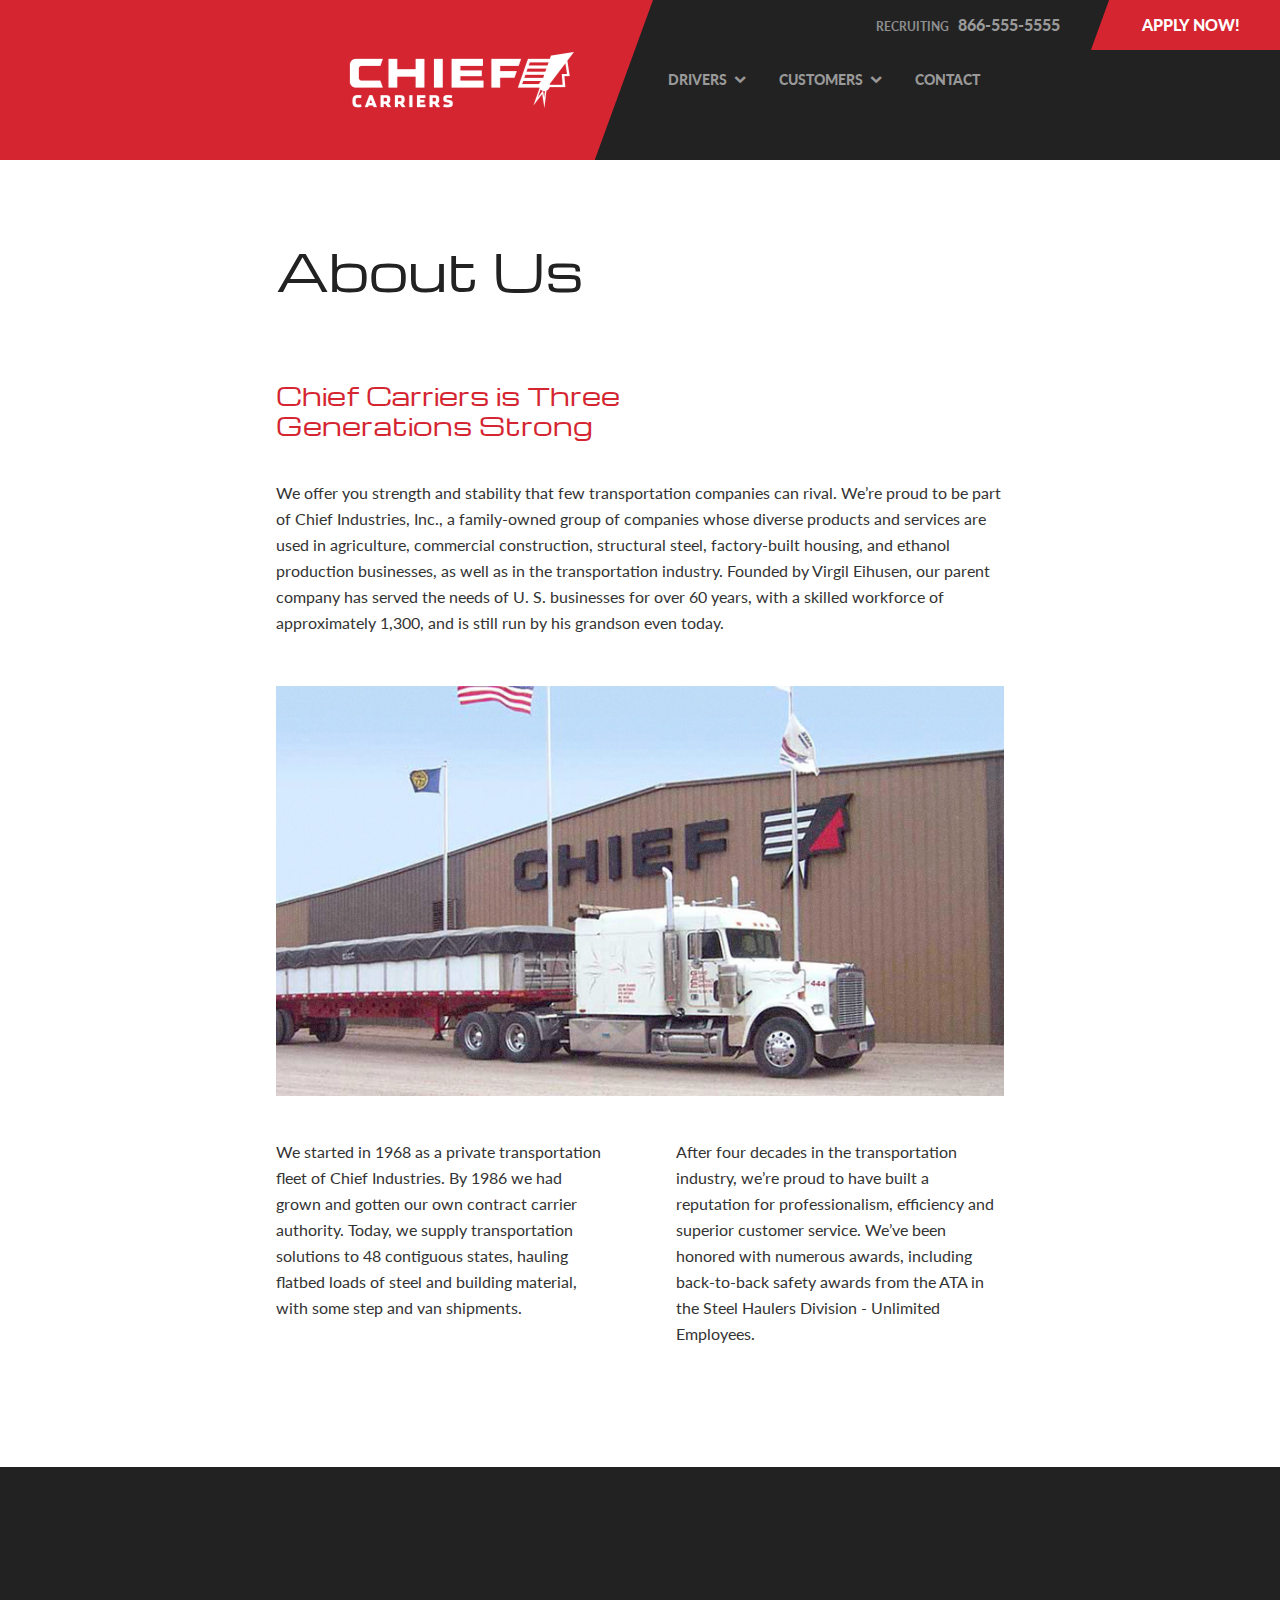
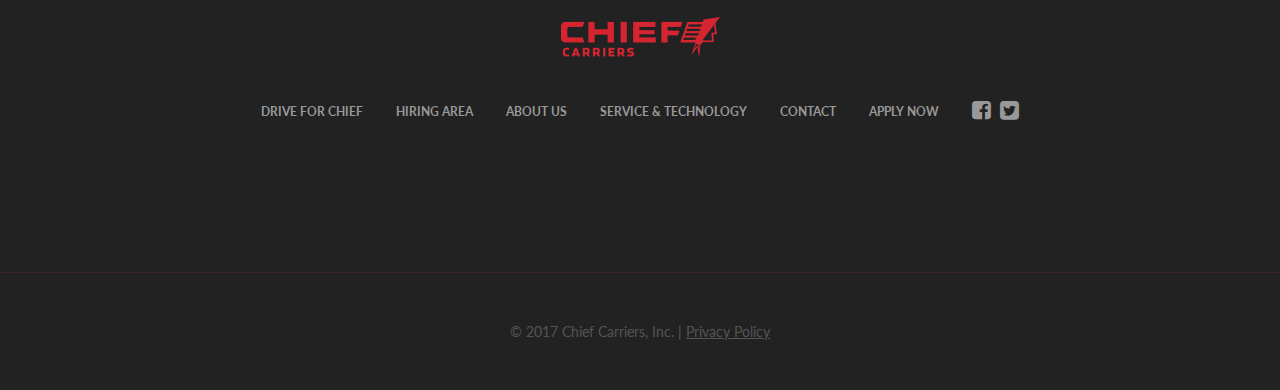
==== commit e784ab9c: "copy change on home page" ====
--- a/about-us.html
+++ b/about-us.html
@@ -12,134 +12,115 @@
     <link href="https://fonts.googleapis.com/css?family=Michroma" rel="stylesheet">
 
     <link rel="stylesheet" href="css/font-awesome.min.css">
+    <link rel="stylesheet" href="css/slick.css">
     <link rel="stylesheet" href="css/main.css">
 
 </head>
 
 <body> 
         
-    <header>
-    <div class="container">
-        <div class="logo"><a href="index.html"><img src="img/logo.png" width="224"></a></div>
-        <nav>
-            <ul>
-                <li><a href="">Drive for Chief</a></li>
-                <li><a href="">About Us</a></li>
-                <li><a href="">Services</a></li>
-                <li><a href="">Technology</a></li>
-                <li><a href="">Contact</a></li>
-            </ul>
-        </nav>
-        <ul class="contact-header">
-            <li class="phone-header">866-555-5555</li>
-            <li>
-                <a href=""><i class="fa fa-facebook-square"></i></a>
-                &nbsp;
-                <a href=""><i class="fa fa-twitter-square"></i></a> 
-            </li>
-        </ul>
+   <header>
+        <div class="container">
+            <div class="header-wrap">
+                <div class="logo-wrap">
+                    <div class="logo"><a href="index.html"><img src="img/logo.png" width="224"></a></div>
+                </div>
+                <nav>
+                    <ul>
+                        <li>
+                            <a href="">Drivers</a> <i class="fa fa-chevron-down"></i>
+                            <div class="sub-menu">
+                                <ul>
+                                    <li><a href="drive-for-chief.html">Drive for Chief</a></li>
+                                    <li><a href="hiring-area.html">Hiring Area</a></li>
+                                    <li><a href="apply-now.html">Apply Now!</a></li>
+                                </ul>
+                            </div>
+                        </li>
+                        <li>
+                            <a href="">Customers</a> <i class="fa fa-chevron-down"></i>
+                            <div class="sub-menu">
+                                <ul>
+                                    <li><a href="about-us.html">About Us</a></li>
+                                    <li><a href="service-technology.html">Service &amp; Technology</a></li>
+                                </ul>
+                            </div>
+                        </li>
+                        <li><a href="contact.html">Contact</a></li>
+                    </ul>
+                </nav>
+                <a href="apply-now.html" class="btn_apply_header clearfix">
+                    <span></span><strong>Apply Now!</strong>
+                </a>
+                <div class="phone_header">
+                    <span>Recruiting &nbsp; <strong>866-555-5555</strong></span>
+                </div>
+                <div class="top-border"></div>
+            </div>
         </div>  
     </header>
-        
-    <div id="main">
-
-         <div class="page-hero">
-            <div class="col-1-2 flex-center">
-                <div class="hero-copy">
-                    <h3>About Us</h3>
-                </div>      
-            </div>      
+    <div id="main">  
+         <div class="company-page-hero">
+            <div class="container">
+                <div class="hero-copy">                            
+                    <h2><span>About Us</span></h2>                                        
+                </div>  
+            </div>        
         </div>
-
-        <div class="page-content">
+        <div class="page-content pad-bottom">
             <div class="container">
                 <div class="col-1-1">
                     
-                    <h3 class="section-heading">Our History</h3>
-                    <p>Chief Carriers incorporated in 1968, is an irregular-route common and contract motor carrier. Originally operating as a private fleet of Chief Industries Inc., Chief obtained closed-ended contract carriage authority in 1977 followed by irregular route common carrier authority in 1983 and contract carrier authority in January of 1986. Now, with over 40 years of experience, Chief Carriers supplies dependable transportation to 48 contiguous states and Canada.</p>
+                    <h3 class="page-heading">Chief Carriers is Three Generations Strong</h3>
+                    <p>
+                    We offer you strength and stability that few transportation companies can rival.
+                    We’re proud to be part of Chief Industries, Inc., a family-owned group of companies whose diverse products and services are used in agriculture, commercial construction, structural steel, factory-built housing, and ethanol production businesses, as well as in the transportation industry. Founded by Virgil Eihusen, our parent company has served the needs of U. S. businesses for over 60 years, with a skilled workforce of approximately 1,300, and is still run by his grandson even today.
+                    </p>
+                    <div class="inset-img">
+                        <img src="img/about-inset2.jpg">   
+                    </div>      
                 </div>
             </div>
+            <div class="container">
+                <div class="clearfix">
+                    <div class="col-1-2">
+                         <p>
+                             We started in 1968 as a private transportation fleet of Chief Industries. By 1986 we had grown and gotten our own contract carrier authority. Today, we supply transportation solutions to 48 contiguous states, hauling flatbed loads of steel and building material, with some step and van shipments. 
+                         </p>
+                                     
+                    </div>
+                    <div class="col-1-2">
+                        <p>
+                             After four decades in the transportation industry, we’re proud to have built a reputation for professionalism, efficiency and superior customer service. We’ve been honored with numerous awards, including back-to-back safety awards from the ATA in the Steel Haulers Division - Unlimited Employees.
 
-            <div class="section-break"></div>
-
-            <div class="container">
-                
-                    <div class="col-1-1">
-                        <h3 class="section-heading">Award-Winning Service</h3>
+                        </p>
+                         
                     </div>
-                    <div class="clearfix">
-                        <div class="col-1-2">
-                             <p>
-                                 As an irregular-route common and contract motor carrier, Chief Carriers specialize in flatbed freight and also handle Step and Van shipments. Customers depend on Chief Carriers to transport their goods because they know we provide quick response, accurate ETS’s, greater cargo security, EDI support and logistics planning. Chief Logistics handles all shipment details including pickup, delivery, tracking, and scheduling.
-                             </p>
-                             <div class="inset-img">
-                                <img src="img/about-inset.jpg">   
-                             </div>                  
-                        </div>
-                        <div class="col-1-2">
-                            <p>
-                                 The recipient of numerous awards, with back-to-back safety awards from the ATA in the Steel Haulers Division - Unlimited Employees, Chief Carriers is setting the industry standards for value, service, reliability and quality. Our Central Dispatch system allows us to carefully plan and monitor each load to assure its efficient and timely pick up and delivery using Chief Carriers' late model and meticulously maintained equipment.
-                            </p>
-                             <p>
-                                 While on the road, our well-trained drivers move with skill and professionalism to ensure that your load receives careful handling and meets its scheduled delivery appointment. Constant monitoring of the load while in transit is accomplished by using QualComm Satellite Communications Systems.
-                            </p>
-                             <p>
-                                 As a wholly owned subsidiary of Chief Industries, Chief Carriers has extensive financial and professional resources to provide maximum stability. We invite you to experience the professionalism, economy and efficiency that Chief Carriers offers.
-                            </p>
-                            <span class="call-us">
-                                Call us Today!<br>
-                                <strong>866-555-5555</strong>
-                            </span>
-                        </div>
-                    </div>
-                   
-                
+                </div>  
             </div>
-
         </div>
-
-        <div class="hero-quart clearfix">
-            <div class="red-band"></div>
-            <div class="col-1-2">
-                <div class="hero-img-skew">
-                    <div class="hero-img"></div>
-                </div>  
-            </div>  
-            <div class="col-1-2 flex-center">
-                <div class="hero-copy">
-                    <h3>Company Drivers<br> &amp; Owner Operators</h3>
-                    <a href="" class="btn_primary clearfix">
-                        <span></span><strong>Drive for Chief</strong><img src="img/arrow-right.png">
-                    </a>
-                </div>      
-            </div>  
-        </div>
-
+        <!-- Footer -->
         <footer>
-
             <div class="logo-footer"><img src="img/logo-footer.png" width="159"></div>
             <ul class="nav-footer">
-                <li><a href="">Drive for Chief</a></li>
-                <li><a href="">About Us</a></li>
-                <li><a href="">Services</a></li>
-                <li><a href="">Technology</a></li>
-                <li><a href="">Contact</a></li>
+                <li><a href="drive-for-chief.html">Drive for Chief</a></li>
+                <li><a href="hiring-area.html">Hiring Area</a></li>
+                <li><a href="about-us.html">About Us</a></li>
+                <li><a href="service-technology.html">Service &amp; Technology</a></li>
+                <li><a href="contact.html">Contact</a></li>
+                <li><a href="apply-now.html">Apply Now</a></li>
                 <li>
-                    <a href=""><i class="fa fa-facebook-square"></i></a>
+                    <a href="https://www.facebook.com/ChiefCarriers/" target="blank"><i class="fa fa-facebook-square"></i></a>
                     &nbsp;
-                    <a href=""><i class="fa fa-twitter-square"></i></a> 
+                    <a href="https://twitter.com/ChiefCarriers" target="blank"><i class="fa fa-twitter-square"></i></a> 
                 </li>
             </ul>
-            <div class="copyright"><span>&copy; 2017 Chief Carriers, Inc.</span> | <a href="">Privacy Policy</a></div>
-        
+            <div class="copyright"><span>&copy; 2017 Chief Carriers, Inc.</span> | <a href="privacy-policy.html">Privacy Policy</a></div>
         </footer>
-            
     </div>
 
-    
     <script src="https://code.jquery.com/jquery-1.9.1.js"></script>
     <script src="js/main.js"></script>
 
-
 </body>
 </html>
--- a/css/main.css
+++ b/css/main.css
@@ -60,10 +60,16 @@
   box-sizing: border-box;
 }
 
-.flex-center {
-  display: flex;
-  align-items: center;
-  justify-content: center;
+.content-center {
+  position: absolute;
+  width: 100%;
+  text-align: center;
+  top: 50%;
+  -moz-transform: translateY(-50%);
+  -o-transform: translateY(-50%);
+  -ms-transform: translateY(-50%);
+  -webkit-transform: translateY(-50%);
+  transform: translateY(-50%);
 }
 
 .flex-center-v {
@@ -79,12 +85,13 @@
   font-family: "Lato", sans-serif;
   font-weight: 400;
   -webkit-font-smoothing: antialiased;
-  background: #bbb;
+  background: #ccc;
   color: #333;
 }
 
 #main {
   width: 100%;
+  max-width: 1500px;
   padding-top: 150px;
   margin: 0 auto;
   height: 100%;
@@ -403,13 +410,13 @@
   -webkit-backface-visibility: hidden;
 }
 header .container {
-  max-width: 100%;
+  max-width: 1500px;
   height: 160px;
 }
 header .header-wrap {
   width: 100%;
   height: 160px;
-  background: #181818;
+  background: #222;
 }
 header .btn_apply_header {
   position: absolute;
@@ -477,7 +484,7 @@
 }
 header .logo-wrap {
   overflow: hidden;
-  width: 52%;
+  width: 51%;
   float: left;
   height: 160px;
   overflow-x: hidden;
@@ -510,7 +517,7 @@
 }
 header nav {
   float: right;
-  width: 48%;
+  width: 49%;
 }
 header nav li {
   position: relative;
@@ -565,7 +572,7 @@
   position: absolute;
   left: -29px;
   top: 0;
-  width: 200px;
+  width: 220px;
 }
 header nav li .sub-menu ul {
   margin-top: 30px;
@@ -622,7 +629,7 @@
 
 footer {
   padding: 150px 0 0 0;
-  background: #181818;
+  background: #222;
   text-align: center;
 }
 footer .nav-footer {
@@ -682,27 +689,34 @@
   -webkit-font-smoothing: antialiased;
 }
 
+.pad-bottom {
+  padding-bottom: 120px;
+}
+
 .page-content {
-  padding: 90px 0 120px 0;
   background: white;
 }
-.page-content .page-content_heading {
-  font-size: 30px;
-  line-height: 40px;
-  color: #d42531;
-  margin-bottom: 60px;
+.page-content .page-heading {
+  margin-top: 80px;
 }
 .page-content p {
   margin-top: 40px;
   font-size: 16px;
   line-height: 26px;
-  color: #999;
   letter-spacing: 0;
 }
-.page-content .section-break {
-  margin: 50px 0 40px 0;
-  height: 1px;
-  background: #ddd;
+.page-content ul {
+  margin-top: 40px;
+}
+.page-content ul li {
+  font-size: 16px;
+  line-height: 20px;
+  letter-spacing: 0;
+  margin-bottom: 10px;
+  margin-left: 20px;
+}
+.page-content ul li:last-child {
+  margin-bottom: 0;
 }
 .page-content .col-1-2, .page-content .col-1-1 {
   padding: 0 4.5%;
@@ -712,12 +726,15 @@
 }
 .page-content .inset-img {
   margin-top: 50px;
+}
+.page-content .inset-img img {
+  width: 100%;
 }
 
 .call-us {
   display: block;
   margin-top: 40px;
-  color: #181818;
+  color: #222;
   letter-spacing: 0;
 }
 .call-us strong {
@@ -726,10 +743,25 @@
   font-weight: 700;
 }
 
+.page-heading {
+  font-size: 25px;
+  line-height: 30px;
+  color: #d42531;
+  max-width: 400px;
+}
+
 .section-heading {
   font-size: 25px;
   line-height: 30px;
   color: #d42531;
+  max-width: 400px;
+}
+
+.section-break {
+  width: 100%;
+  height: 1px;
+  background: #ddd;
+  margin: 80px 0;
 }
 
 .red-band {
@@ -744,7 +776,7 @@
 .slider {
   position: relative;
   width: 100%;
-  height: 65%;
+  height: 90%;
   min-height: 600px;
 }
 .slider .slides {
@@ -757,6 +789,9 @@
 }
 .slider .slick-list, .slider .slick-track {
   height: 100%;
+}
+.slider .slick-slide {
+  position: relative;
 }
 .slider .slick-slide:focus {
   outline: none;
@@ -894,8 +929,6 @@
   float: right;
 }
 .hero .hero-copy {
-  height: 100%;
-  text-align: center;
   -webkit-backface-visibility: hidden;
 }
 .hero .hero-copy h2 {
@@ -956,14 +989,22 @@
   filter: alpha(opacity=100);
 }
 
+.company-page-hero {
+  width: 100%;
+  padding: 90px 0 0 0;
+}
+.company-page-hero .hero-copy h2 {
+  font-size: 50px;
+  line-height: 60px;
+  color: #222;
+  margin-left: 4.5%;
+}
+
 .page-hero {
+  position: relative;
   width: 100%;
   height: 65%;
   min-height: 500px;
-}
-.page-hero .hero-copy {
-  height: 100%;
-  text-align: center;
 }
 .page-hero .hero-copy h2 {
   font-size: 50px;
@@ -977,7 +1018,7 @@
   line-height: 30px;
   font-weight: 400;
   padding-top: 15px;
-  color: rgba(255, 255, 255, 0.85);
+  color: rgba(255, 255, 255, 0.9);
 }
 .page-hero .hero-copy p span {
   display: block;
@@ -997,16 +1038,117 @@
 .page-hero .hero-copy a {
   margin-top: 40px;
 }
+.page-hero.hiring-hero {
+  height: 350px;
+  min-height: 350px;
+}
+.page-hero.hiring-hero .hero-copy h2, .page-hero.hiring-hero .hero-copy p {
+  color: #222;
+}
+.page-hero.contact-hero {
+  height: 350px;
+  min-height: 350px;
+  background: #f6f6f6;
+}
+.page-hero.contact-hero .hero-copy h2 {
+  color: #d42531;
+}
+.page-hero.contact-hero .hero-copy p {
+  color: #222;
+}
+.page-hero.apply-hero {
+  height: 350px;
+  min-height: 350px;
+}
+.page-hero.apply-hero .hero-copy h2, .page-hero.apply-hero .hero-copy p {
+  color: #222;
+}
 
 .t-white {
   color: white;
+}
+
+.contact-phone {
+  text-align: center;
+  padding: 80px 0;
+  border-bottom: 1px solid #ddd;
+}
+.contact-phone li {
+  font-size: 25px;
+  display: inline;
+  margin: 0 5px;
+  font-weight: 700;
+}
+.contact-phone li strong {
+  color: #d42531;
+  font-weight: 400;
+}
+.contact-phone li.divider {
+  font-weight: 300;
+  color: #999;
+}
+
+.contact-info {
+  text-align: center;
+  font-size: 18px;
+  line-height: 28px;
+  padding: 90px 30px;
+  background: white;
+  border-top: 1px solid #ddd;
+}
+.contact-info strong {
+  font-weight: 700;
+}
+.contact-info a {
+  color: #d42531;
+  font-style: italic;
+}
+
+.hiring-map {
+  background: white;
+  padding: 0 30px 90px 30px;
+}
+.hiring-map .container {
+  max-width: 1280px;
+}
+.hiring-map .hiring-map_key {
+  padding: 60px 0;
+  text-align: center;
+}
+.hiring-map .hiring-map_key li {
+  display: inline;
+  margin: 0 30px;
+  font-size: 18px;
+}
+.hiring-map .hiring-map_key li span {
+  display: inline-block;
+  width: 20px;
+  height: 20px;
+  border-radius: 100%;
+  vertical-align: -3px;
+  margin-right: 5px;
+}
+.hiring-map .hiring-map_key li.week-2 span {
+  background: #640d0e;
+}
+.hiring-map .hiring-map_key li.week-3 span {
+  background: #d42531;
+}
+.hiring-map .hiring-map_key li.no-hire span {
+  background: #c4c4c4;
+}
+.hiring-map img {
+  width: 100%;
+}
+.hiring-map a {
+  margin-top: 90px;
 }
 
 .hiring-hero {
   position: relative;
   padding: 200px 0;
   text-align: center;
-  background: #181818 url(../img/pay.jpg) no-repeat center;
+  background: #222 url(../img/pay.jpg) no-repeat center;
   background-size: cover;
 }
 .hiring-hero h2 {
@@ -1020,88 +1162,102 @@
   padding-bottom: 5px;
 }
 
-.page-intro {
-  padding: 90px 30px 90px 30px;
-  text-align: center;
-}
-.page-intro p {
+.customer-hero {
+  position: relative;
+  padding: 200px 0;
+  margin-top: 90px;
+  text-align: center;
+  background: #222 url(../img/customer-call.jpg) no-repeat center;
+  background-size: cover;
+}
+.customer-hero h2 {
+  font-size: 40px;
+  line-height: 50px;
+  color: #222;
+}
+.customer-hero h2 strong {
+  color: #d42531;
+}
+
+.apply-now-section {
+  background: white;
+  text-align: center;
+  padding: 60px 30px 120px 30px;
+}
+.apply-now-section .or-break {
+  display: inline-block;
   font-size: 18px;
-  line-height: 28px;
-}
-
-.quick-app-section {
-  background: #f6f6f6;
-}
-.quick-app-section .container {
-  max-width: 960px;
-}
-.quick-app-section .col-1-2 {
+  padding: 30px 0;
+}
+
+.quick-app {
+  padding-top: 10px;
+  background: white;
+}
+.quick-app .col-1-2 {
   padding: 60px 0;
 }
-.quick-app-section .col-1-2:first-child {
+.quick-app .col-1-2:first-child {
   padding-right: 5%;
 }
-.quick-app-section .quick-app-section_copy > div {
+.quick-app .quick-app-section_copy > div {
   margin: 0 auto;
   text-align: center;
 }
-.quick-app-section .quick-app-section_copy h3 {
+.quick-app .quick-app-section_copy h3 {
   font-size: 30px;
   line-height: 30px;
-  margin-bottom: 15px;
+  margin-top: 60px;
   color: #d42531;
 }
-.quick-app-section .quick-app-section_copy p {
-  font-size: 18px;
-  line-height: 28px;
-  margin-bottom: 40px;
-}
-.quick-app-section .quick-app-section_copy ul {
-  margin-top: 50px;
-}
-.quick-app-section .quick-app-section_copy ul li {
+.quick-app .quick-app-section_copy ul {
+  margin-top: 30px;
+}
+.quick-app .quick-app-section_copy ul li {
   font-size: 16px;
   line-height: 18px;
-  padding: 15px 0;
+  padding: 12px 0;
   list-style: none;
   color: #777;
 }
-.quick-app-section .quick-app-section_copy ul li span {
+.quick-app .quick-app-section_copy ul li span {
   display: none;
   width: 30px;
   height: 1px;
   background: #222;
   margin-right: 10px;
 }
-.quick-app-section .quick-app-section_copy ul li strong {
+.quick-app .quick-app-section_copy ul li strong {
   font-weight: 700;
   color: #222;
 }
-.quick-app-section form {
-  padding: 60px 30px;
-  text-align: center;
-  background: white;
+.quick-app .quick-app-section_copy a {
+  margin-top: 65px;
+}
+.quick-app form {
+  padding: 60px 90px;
+  text-align: center;
+  background: #f6f6f6;
   -webkit-border-radius: 5px;
   border-radius: 5px;
   background-clip: padding-box;
-  box-shadow: 0 0 6px 0 rgba(0, 0, 0, 0.2);
-}
-.quick-app-section form .form-header h3 {
+}
+.quick-app form .form-header h3 {
   font-size: 30px;
   line-height: 30px;
   margin-bottom: 15px;
   color: #d42531;
 }
-.quick-app-section form .form-header p {
+.quick-app form .form-header p {
   font-size: 16px;
   line-height: 26px;
   margin-bottom: 30px;
 }
-.quick-app-section form .field-group {
+.quick-app form .field-group {
   text-align: left;
   margin: 10px 0;
 }
-.quick-app-section form .field-group .field input {
+.quick-app form .field-group .field input {
   width: 100%;
   height: 50px;
   padding: 0 15px;
@@ -1113,41 +1269,70 @@
   font-size: 14px;
   font-family: "Lato", sans-serif;
 }
-.quick-app-section form .field-group .field input:focus {
+.quick-app form .field-group .field input:focus {
   outline: none;
 }
-.quick-app-section form .field-group .field label {
+.quick-app form .field-group .field label {
   height: 50px;
   font-size: 14px;
   line-height: 50px;
   padding: 10px 15px;
   color: #777;
 }
-.quick-app-section form .field-group .field button {
-  width: 100%;
+.quick-app form .field-group .field button {
+  display: block;
+  width: 100%;
+  max-width: 350px;
+  margin: 25px auto 0 auto;
   border: 0;
   font-family: "Lato", sans-serif;
   line-height: 58px;
-  margin-top: 0;
   -moz-transform: translateZ(1px);
   -o-transform: translateZ(1px);
   -ms-transform: translateZ(1px);
   -webkit-transform: translateZ(1px);
   transform: translateZ(1px);
 }
-.quick-app-section form .field-group .field button span {
+.quick-app form .field-group .field button span {
   background: #222;
 }
-.quick-app-section form .field-group.checkbox {
+.quick-app form .field-group .field textarea {
+  max-width: 100%;
+  min-width: 100%;
+  height: 200px;
+  padding: 15px 15px;
+  background: white;
+  -webkit-border-radius: 5px;
+  border-radius: 5px;
+  background-clip: padding-box;
+  border: 1px solid #ddd;
+  font-size: 14px;
+  font-family: "Lato", sans-serif;
+}
+.quick-app form .field-group .field textarea:focus {
+  outline: none;
+}
+.quick-app form .field-group.checkbox {
   margin-top: 30px;
   font-size: 14px;
   color: #777;
   text-align: center;
 }
-.quick-app-section form .field-group.checkbox input {
+.quick-app form .field-group.checkbox input {
   vertical-align: 1.5px;
 }
-.quick-app-section form .select-style {
+.quick-app form .experience-fields {
+  padding-top: 5px;
+  margin-top: 30px;
+  border-top: 1px solid #ddd;
+}
+.quick-app form .experience-fields label {
+  display: block;
+  font-size: 14px;
+  padding: 10px 0 10px 15px;
+  color: #777;
+}
+.quick-app form .select-style {
   height: 50px;
   padding: 0;
   border: 1px solid #ddd;
@@ -1155,9 +1340,9 @@
   border-radius: 5px;
   background-clip: padding-box;
   overflow: hidden;
-  background: url(../img/chevron-down.png) no-repeat right 15px center;
-}
-.quick-app-section form .select-style select {
+  background: white url(../img/chevron-down.png) no-repeat right 15px center;
+}
+.quick-app form .select-style select {
   padding: 0 15px;
   width: 100%;
   height: 50px;
@@ -1175,60 +1360,319 @@
   -moz-appearance: none;
   appearance: none;
 }
-.quick-app-section form .select-style select:focus {
+.quick-app form .select-style select:focus {
   outline: none;
 }
-.quick-app-section form a {
+.quick-app form a {
   display: inline-block;
   font-size: 14px;
   color: #7d7d7d;
   margin-top: 10px;
   text-decoration: none;
 }
-.quick-app-section form a:hover {
+.quick-app form a:hover {
   text-decoration: underline;
 }
-.quick-app-section form ::-webkit-input-placeholder {
-  color: #777;
-}
-.quick-app-section form ::-moz-placeholder {
-  color: #777;
-}
-.quick-app-section form :-ms-input-placeholder {
-  color: #777;
-}
-.quick-app-section form :-moz-placeholder {
-  color: #777;
-}
-
-.driver-pay {
-  padding: 120px 30px;
+.quick-app form ::-webkit-input-placeholder {
+  color: #777;
+}
+.quick-app form ::-moz-placeholder {
+  color: #777;
+}
+.quick-app form :-ms-input-placeholder {
+  color: #777;
+}
+.quick-app form :-moz-placeholder {
+  color: #777;
+}
+
+.contact-form {
+  padding: 80px 0;
   background: white;
-  text-align: center;
-}
-.driver-pay h3 {
+}
+.contact-form .col-1-2 {
+  padding: 60px 0;
+}
+.contact-form .col-1-2:first-child {
+  padding-right: 5%;
+}
+.contact-form .quick-app-section_copy > div {
+  margin: 0 auto;
+  text-align: center;
+}
+.contact-form .quick-app-section_copy h3 {
   font-size: 30px;
   line-height: 30px;
+  margin-top: 60px;
+  color: #d42531;
+}
+.contact-form .quick-app-section_copy ul {
+  margin-top: 30px;
+}
+.contact-form .quick-app-section_copy ul li {
+  font-size: 16px;
+  line-height: 18px;
+  padding: 12px 0;
+  list-style: none;
+  color: #777;
+}
+.contact-form .quick-app-section_copy ul li span {
+  display: none;
+  width: 30px;
+  height: 1px;
+  background: #222;
+  margin-right: 10px;
+}
+.contact-form .quick-app-section_copy ul li strong {
+  font-weight: 700;
+  color: #222;
+}
+.contact-form .quick-app-section_copy a {
+  margin-top: 65px;
+}
+.contact-form form {
+  padding: 60px 90px;
+  text-align: center;
+  background: #f6f6f6;
+  -webkit-border-radius: 5px;
+  border-radius: 5px;
+  background-clip: padding-box;
+}
+.contact-form form .form-header h3 {
+  font-size: 30px;
+  line-height: 30px;
+  margin-bottom: 15px;
+  color: #d42531;
+}
+.contact-form form .form-header p {
+  font-size: 16px;
+  line-height: 26px;
   margin-bottom: 30px;
+}
+.contact-form form .field-group {
+  text-align: left;
+  margin: 10px 0;
+}
+.contact-form form .field-group .field input {
+  width: 100%;
+  height: 50px;
+  padding: 0 15px;
+  background: white;
+  -webkit-border-radius: 5px;
+  border-radius: 5px;
+  background-clip: padding-box;
+  border: 1px solid #ddd;
+  font-size: 14px;
+  font-family: "Lato", sans-serif;
+}
+.contact-form form .field-group .field input:focus {
+  outline: none;
+}
+.contact-form form .field-group .field label {
+  height: 50px;
+  font-size: 14px;
+  line-height: 50px;
+  padding: 10px 15px;
+  color: #777;
+}
+.contact-form form .field-group .field button {
+  display: block;
+  width: 100%;
+  max-width: 350px;
+  margin: 25px auto 0 auto;
+  border: 0;
+  font-family: "Lato", sans-serif;
+  line-height: 58px;
+  -moz-transform: translateZ(1px);
+  -o-transform: translateZ(1px);
+  -ms-transform: translateZ(1px);
+  -webkit-transform: translateZ(1px);
+  transform: translateZ(1px);
+}
+.contact-form form .field-group .field button span {
+  background: #222;
+}
+.contact-form form .field-group .field textarea {
+  max-width: 100%;
+  min-width: 100%;
+  height: 200px;
+  padding: 15px 15px;
+  background: white;
+  -webkit-border-radius: 5px;
+  border-radius: 5px;
+  background-clip: padding-box;
+  border: 1px solid #ddd;
+  font-size: 14px;
+  font-family: "Lato", sans-serif;
+}
+.contact-form form .field-group .field textarea:focus {
+  outline: none;
+}
+.contact-form form .field-group.checkbox {
+  margin-top: 30px;
+  font-size: 14px;
+  color: #777;
+  text-align: center;
+}
+.contact-form form .field-group.checkbox input {
+  vertical-align: 1.5px;
+}
+.contact-form form .experience-fields {
+  padding-top: 5px;
+  margin-top: 30px;
+  border-top: 1px solid #ddd;
+}
+.contact-form form .experience-fields label {
+  display: block;
+  font-size: 14px;
+  padding: 10px 0 10px 15px;
+  color: #777;
+}
+.contact-form form .select-style {
+  height: 50px;
+  padding: 0;
+  border: 1px solid #ddd;
+  -webkit-border-radius: 5px;
+  border-radius: 5px;
+  background-clip: padding-box;
+  overflow: hidden;
+  background: white url(../img/chevron-down.png) no-repeat right 15px center;
+}
+.contact-form form .select-style select {
+  padding: 0 15px;
+  width: 100%;
+  height: 50px;
+  margin-left: 0px;
+  margin-top: -1px;
+  font-size: 14px;
+  font-family: "Lato", sans-serif;
+  font-weight: 400;
+  color: #777;
+  border: none;
+  box-shadow: none;
+  background-color: transparent;
+  background-image: none;
+  -webkit-appearance: none;
+  -moz-appearance: none;
+  appearance: none;
+}
+.contact-form form .select-style select:focus {
+  outline: none;
+}
+.contact-form form a {
+  display: inline-block;
+  font-size: 14px;
+  color: #7d7d7d;
+  margin-top: 10px;
+  text-decoration: none;
+}
+.contact-form form a:hover {
+  text-decoration: underline;
+}
+.contact-form form ::-webkit-input-placeholder {
+  color: #777;
+}
+.contact-form form ::-moz-placeholder {
+  color: #777;
+}
+.contact-form form :-ms-input-placeholder {
+  color: #777;
+}
+.contact-form form :-moz-placeholder {
+  color: #777;
+}
+
+.page-intro {
+  padding: 150px 30px;
+  text-align: center;
+  background: white;
+}
+.page-intro h3 {
+  font-size: 30px;
+  line-height: 40px;
+  margin-bottom: 40px;
   color: #d42531;
 }
-.driver-pay h4 {
+.page-intro h3 strong {
+  color: #222;
+}
+.page-intro p {
   font-size: 18px;
   line-height: 28px;
-  font-weight: 900;
+}
+.page-intro ul {
+  margin-top: 40px;
+  text-align: left;
+}
+.page-intro ul li {
+  list-style: none;
+  font-size: 16px;
+  line-height: 20px;
+  padding-bottom: 15px;
+}
+.page-intro ul li:last-child {
+  padding-bottom: 0;
+}
+
+.hidden-header {
+  position: relative;
+  height: 150px;
+  cursor: pointer;
+  -webkit-transition: color 0.8s cubic-bezier(0.19, 1, 0.22, 1);
+  -moz-transition: color 0.8s cubic-bezier(0.19, 1, 0.22, 1);
+  -ms-transition: color 0.8s cubic-bezier(0.19, 1, 0.22, 1);
+  -o-transition: color 0.8s cubic-bezier(0.19, 1, 0.22, 1);
+  transition: color 0.8s cubic-bezier(0.19, 1, 0.22, 1);
+}
+.hidden-header h3 {
+  font-size: 28px;
+  line-height: 150px;
+}
+.hidden-header i {
+  font-size: 18px;
+  position: absolute;
+  right: 0;
+  top: 70px;
+  -webkit-transition: transform 0.4s cubic-bezier(0.19, 1, 0.22, 1);
+  -moz-transition: transform 0.4s cubic-bezier(0.19, 1, 0.22, 1);
+  -ms-transition: transform 0.4s cubic-bezier(0.19, 1, 0.22, 1);
+  -o-transition: transform 0.4s cubic-bezier(0.19, 1, 0.22, 1);
+  transition: transform 0.4s cubic-bezier(0.19, 1, 0.22, 1);
+}
+.hidden-header i.active {
+  -moz-transform: rotate(180deg);
+  -o-transform: rotate(180deg);
+  -ms-transform: rotate(180deg);
+  -webkit-transform: rotate(180deg);
+  transform: rotate(180deg);
+}
+.hidden-header:hover, .hidden-header.active {
+  color: #d42531;
+}
+
+.hidden-fold {
+  overflow: hidden;
+  padding: 0 0 80px 0;
+}
+
+.driver-pay {
+  background: white;
+  border-bottom: 1px solid #ddd;
 }
 .driver-pay p {
   font-size: 18px;
   line-height: 28px;
-  margin-bottom: 50px;
+}
+.driver-pay p strong {
+  font-weight: 700;
 }
 .driver-pay .pay-chart {
-  margin-top: 60px;
+  margin-top: 40px;
 }
 .driver-pay .pay-chart p {
   font-size: 14px;
-  margin-top: 20px;
-  font-weight: 700;
+  margin-top: 10px;
+  color: #777;
 }
 .driver-pay .pay-chart .col-1-5 {
   font-size: 14px;
@@ -1257,4 +1701,44 @@
   font-weight: 700;
 }
 
+.driver-bonuses {
+  background: white;
+  border-bottom: 1px solid #ddd;
+}
+.driver-bonuses h4 {
+  font-size: 20px;
+  line-height: 20px;
+  margin-bottom: 30px;
+  font-weight: 700;
+}
+.driver-bonuses h5 {
+  font-size: 18px;
+  line-height: 18px;
+  margin-bottom: 15px;
+  font-weight: 700;
+}
+.driver-bonuses p {
+  font-size: 18px;
+  line-height: 28px;
+}
+.driver-bonuses .row {
+  margin-bottom: 40px;
+}
+.driver-bonuses .row:last-child {
+  margin-bottom: 0;
+}
+.driver-bonuses ul {
+  text-align: left;
+}
+.driver-bonuses ul li {
+  list-style: disc;
+  font-size: 16px;
+  line-height: 20px;
+  padding-bottom: 10px;
+  margin-left: 20px;
+}
+.driver-bonuses ul li:last-child {
+  padding-bottom: 0;
+}
+
 /*# sourceMappingURL=main.css.map */
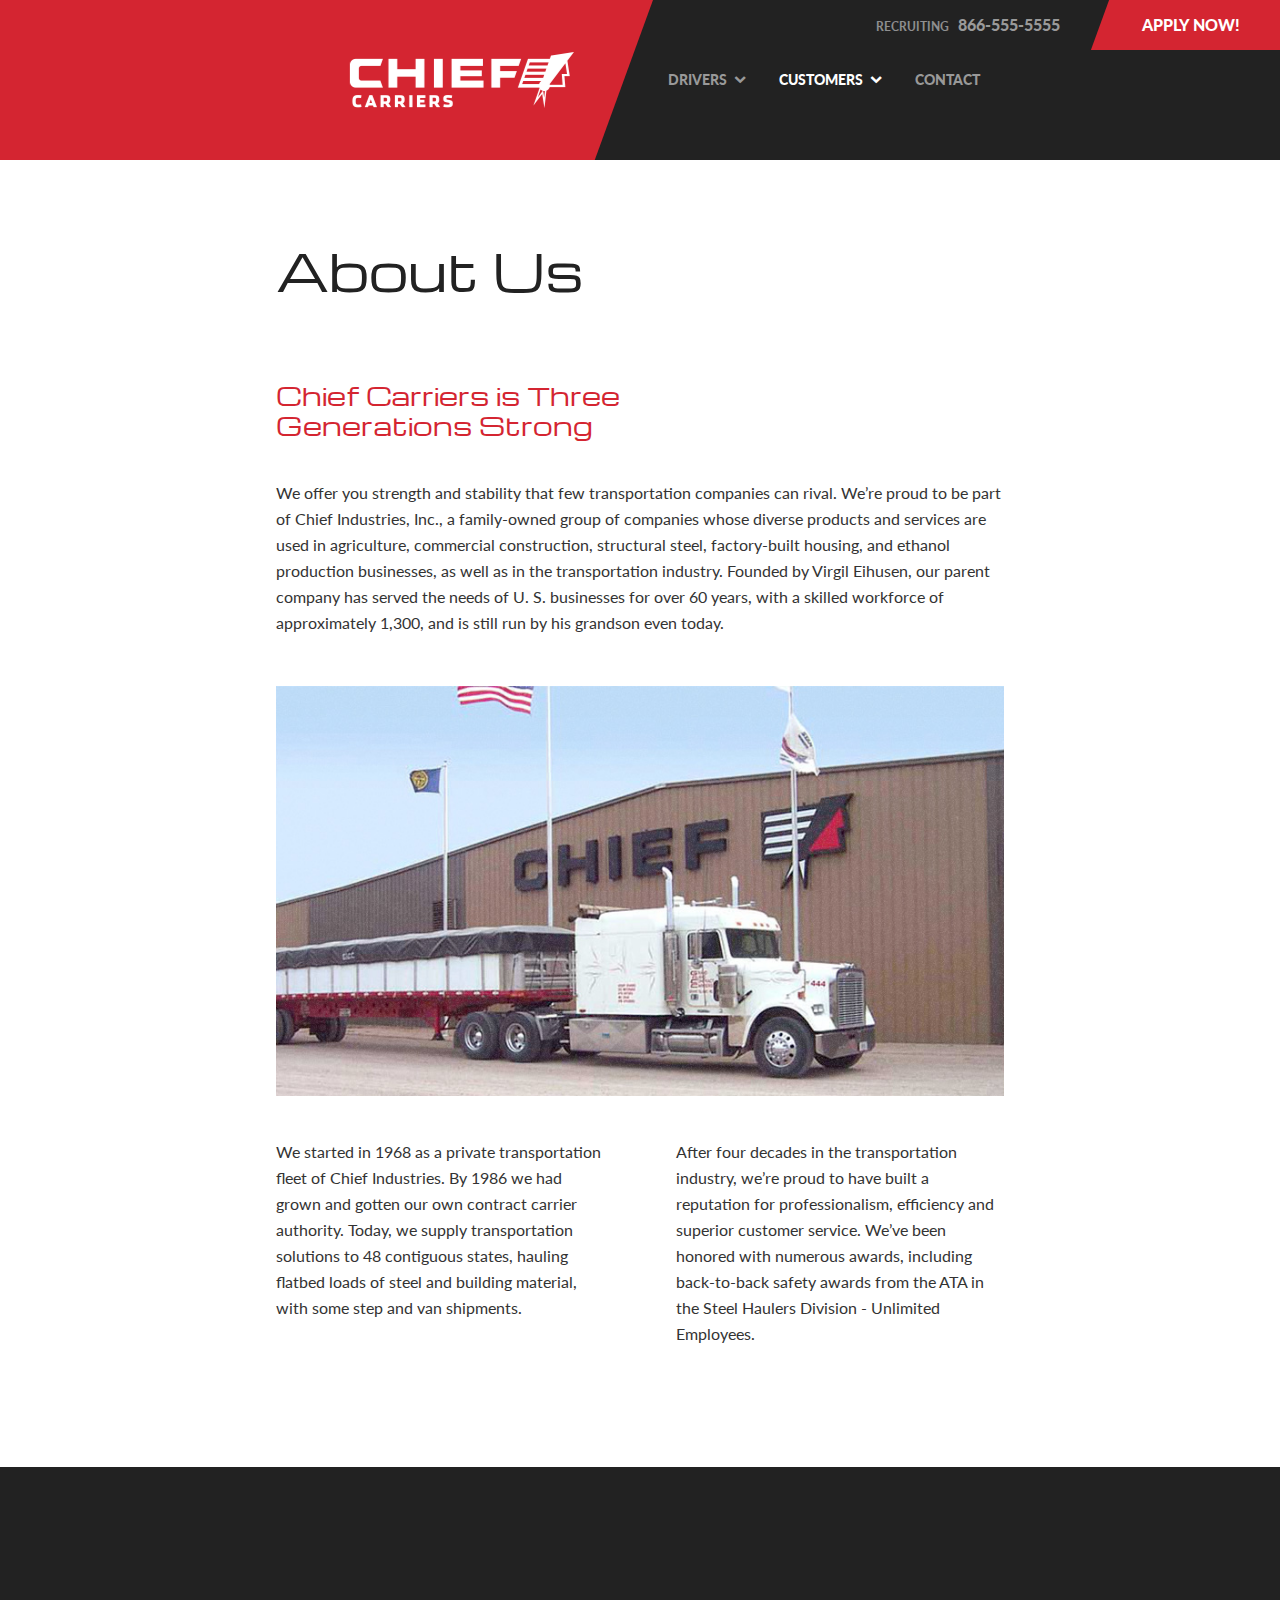
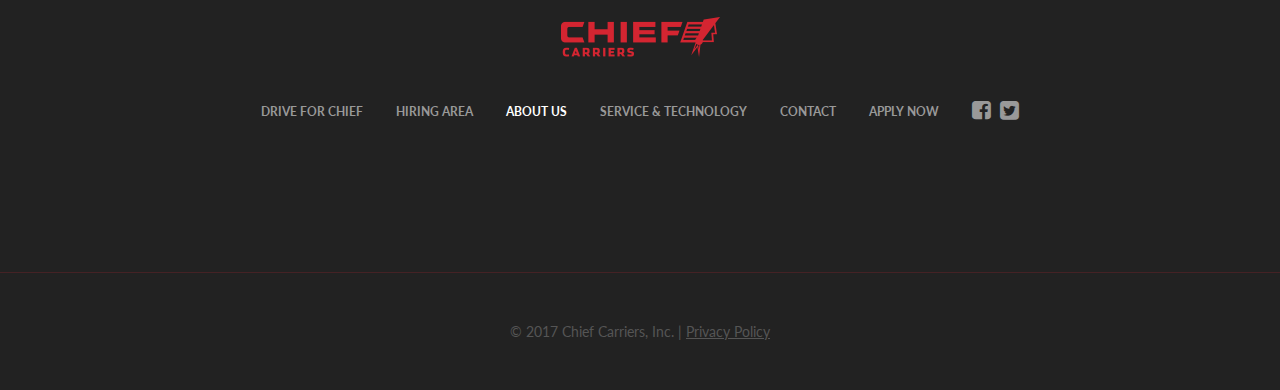
==== commit 5830265b: "make current links active" ====
--- a/about-us.html
+++ b/about-us.html
@@ -38,7 +38,7 @@
                             </div>
                         </li>
                         <li>
-                            <a href="">Customers</a> <i class="fa fa-chevron-down"></i>
+                            <a href="" class="active">Customers</a> <i class="fa fa-chevron-down active"></i>
                             <div class="sub-menu">
                                 <ul>
                                     <li><a href="about-us.html">About Us</a></li>
@@ -105,7 +105,7 @@
             <ul class="nav-footer">
                 <li><a href="drive-for-chief.html">Drive for Chief</a></li>
                 <li><a href="hiring-area.html">Hiring Area</a></li>
-                <li><a href="about-us.html">About Us</a></li>
+                <li><a href="about-us.html" class="active">About Us</a></li>
                 <li><a href="service-technology.html">Service &amp; Technology</a></li>
                 <li><a href="contact.html">Contact</a></li>
                 <li><a href="apply-now.html">Apply Now</a></li>
--- a/css/main.css
+++ b/css/main.css
@@ -72,11 +72,6 @@
   transform: translateY(-50%);
 }
 
-.flex-center-v {
-  display: flex;
-  align-items: center;
-}
-
 /* ––––––––––––––––––––––––––––––––––––––––––––
 GLOBAL STYLES
 ––––––––––––––––––––––––––––––––––––––––––– */
@@ -91,7 +86,6 @@
 
 #main {
   width: 100%;
-  max-width: 1500px;
   padding-top: 150px;
   margin: 0 auto;
   height: 100%;
@@ -410,7 +404,7 @@
   -webkit-backface-visibility: hidden;
 }
 header .container {
-  max-width: 1500px;
+  max-width: 100%;
   height: 160px;
 }
 header .header-wrap {
@@ -537,6 +531,9 @@
   -o-transition: color 0.6s cubic-bezier(0.19, 1, 0.22, 1);
   transition: color 0.6s cubic-bezier(0.19, 1, 0.22, 1);
 }
+header nav li a.active {
+  color: white;
+}
 header nav li i {
   font-size: 12px !important;
   vertical-align: 2px;
@@ -548,6 +545,9 @@
   -o-transition: color 0.6s cubic-bezier(0.19, 1, 0.22, 1);
   transition: color 0.6s cubic-bezier(0.19, 1, 0.22, 1);
 }
+header nav li i.active {
+  color: white;
+}
 header nav li.phone {
   color: #999;
   font-weight: 900;
@@ -659,6 +659,9 @@
   transition: color 0.6s cubic-bezier(0.19, 1, 0.22, 1);
 }
 footer .nav-footer a:hover {
+  color: white;
+}
+footer .nav-footer a.active {
   color: white;
 }
 footer .copyright {
@@ -1740,5 +1743,8 @@
 .driver-bonuses ul li:last-child {
   padding-bottom: 0;
 }
+.driver-bonuses ul.bold li {
+  font-weight: 700;
+}
 
 /*# sourceMappingURL=main.css.map */
